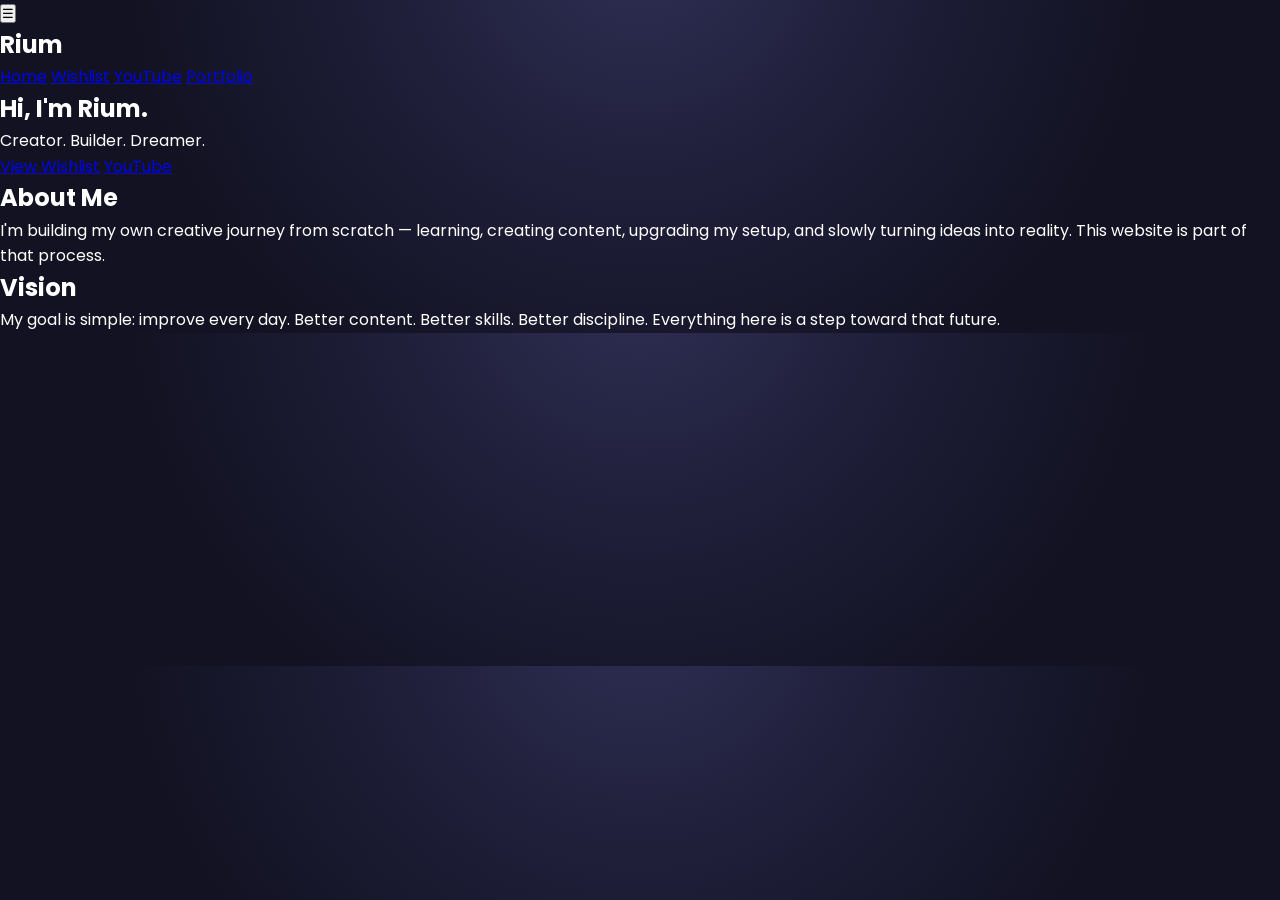
==== wishlist.html @ b9b8d80f "wishlist v1" ====
<!DOCTYPE html>
<html lang="en">
<head>
    <meta charset="UTF-8">
    <meta name="viewport" content="width=device-width, initial-scale=1.0">
    <title>Rium</title>
    <link href="https://fonts.googleapis.com/css2?family=Poppins:wght@300;400;600;800&display=swap" rel="stylesheet">
    <link rel="stylesheet" href="style.css">
</head>
<body>

<button class="menu-toggle" id="menuToggle">☰</button>
<div class="sidebar-overlay" id="sidebarOverlay"></div>

<aside class="sidebar" id="sidebar">
    <h2 class="logo">Rium</h2>
    <nav>
        <a href="index.html" class="active">Home</a>
        <a href="wishlist.html">Wishlist</a>
        <a href="#">YouTube</a>
        <a href="#">Portfolio</a>
    </nav>
</aside>

<main class="content home-page">

    <!-- HERO -->
    <section class="home-hero">
        <h1>Hi, I'm Rium.</h1>
        <p class="tagline">
            Creator. Builder. Dreamer.
        </p>

        <div class="home-buttons">
            <a href="wishlist.html" class="primary-btn">View Wishlist</a>
            <a href="#" class="secondary-btn">YouTube</a>
        </div>
    </section>

    <!-- ABOUT -->
    <section class="home-section">
        <h2>About Me</h2>
        <p>
            I'm building my own creative journey from scratch — learning,
            creating content, upgrading my setup, and slowly turning ideas into reality.
            This website is part of that process.
        </p>
    </section>

    <!-- VISION -->
    <section class="home-section">
        <h2>Vision</h2>
        <p>
            My goal is simple: improve every day.
            Better content. Better skills. Better discipline.
            Everything here is a step toward that future.
        </p>
    </section>

</main>

<script src="script.js"></script>
</body>
</html>
---- style.css ----
/* Base Reset */
* {
    box-sizing: border-box;
    margin: 0;
    padding: 0;
}

/* Body */
body {
    font-family: 'Poppins', sans-serif;
    background:
        radial-gradient(circle at 50% -20%, #2f2f55 0%, #1c1c35 40%, #121222 70%),
        linear-gradient(to bottom, #0f0f14, #0a0a12);
    background-color: #0f0f14;
    color: white;
    line-height: 1.6;
}


/* Container */
.container {
    max-width: 1100px;
    margin: auto;
    padding: 40px 20px;
}

/* Header */
.site-header {
    position: relative;
    text-align: center;
    padding: 40px 10px 50px 10px;

    background: linear-gradient(
        180deg,
        #ffffff 0%,
        #f5f5ff 50%,
        #e5e5ff 80%
    );
}

.site-header h1 {
    font-size: 3.4rem;
    font-weight: 800;
    position: relative;
    top: -25px;

    text-shadow:
        0 3px 0 #dcdcff,
        0 6px 20px rgba(0,0,0,0.5),
        0 15px 40px rgba(0,0,0,0.4);
}

.wave {
    position: absolute;
    bottom: 0;
    left: 0;
    width: 100%;
    height: 120px;
}

/* Hero */
.hero {
    text-align: center;
    margin-bottom: 40px;
}

.hero h2 {
    font-size: 2.8rem;
    font-weight: 600;
    margin-bottom: 15px;
}

.hero p {
    font-size: 1.1rem;
    opacity: 0.7;
}

/* Intro */
.intro {
    text-align: center;
    max-width: 650px;
    margin: 40px auto 100px auto;
    opacity: 0.8;
}

/* Wishlist Section */
.wishlist {
    text-align: center;
    margin-bottom: 120px;
}

.wishlist h2 {
    margin-bottom: 40px;
    font-size: 1.8rem;
}

/* Wishlist Grid */
.wishlist-grid {
    display: flex;
    justify-content: center;
    flex-wrap: wrap;
    gap: 30px;
}

/* Card */
.card {
    background: rgba(255, 255, 255, 0.05);
    backdrop-filter: blur(12px);
    padding: 30px;
    width: 320px;
    border-radius: 18px;
    transition: all 0.3s ease;
}

.card:hover {
    transform: translateY(-10px);
    box-shadow: 0 20px 40px rgba(0, 0, 0, 0.5);
}

.card h3 {
    margin-bottom: 10px;
}

.price {
    margin-bottom: 20px;
    font-weight: 600;
    opacity: 0.9;
}

/* Buttons */
.card-buttons {
    display: flex;
    justify-content: center;
    gap: 15px;
}

.card-buttons a {
    padding: 10px 18px;
    background: linear-gradient(135deg, #2a2a35, #3a3a45);
    color: white;
    text-decoration: none;
    border-radius: 10px;
    transition: all 0.3s ease;
    font-size: 0.9rem;
}

.card-buttons a:hover {
    transform: scale(1.07);
    background: linear-gradient(135deg, #3a3a45, #4a4a55);
}

/* Donation Section */
.donation {
    text-align: center;
    margin-bottom: 80px;
}

.donation h2 {
    margin-bottom: 20px;
}

.donation-box {
    display: inline-block;
    padding: 20px 30px;
    background: rgba(255, 255, 255, 0.05);
    border-radius: 14px;
    backdrop-filter: blur(10px);
}

.donation-box p {
    font-size: 0.9rem;
    opacity: 0.6;
}

.donation-box span {
    display: block;
    margin-top: 5px;
    font-weight: 600;
}

/* Footer */
footer {
    text-align: center;
    opacity: 0.6;
    font-size: 0.9rem;
}

/* Smooth Fade Animation */
@keyframes fadeInUp {
    from {
        opacity: 0;
        transform: translateY(25px);
    }
    to {
        opacity: 1;
        transform: translateY(0);
    }
}

section {
    animation: fadeInUp 0.8s ease forwards;
}

html {
    scroll-behavior: smooth;
}

.carousel-container {
    position: relative;
    overflow: hidden;
    padding: 80px 0;
}

.carousel-track {
    display: flex;
    gap: 30px;
    transition: transform 0.4s ease;
    
}

.carousel-track .card {
    flex: 0 0 320px;
    opacity: 0.5;
    transform: scale(0.85);
    transition: all 0.5s ease;
}

.carousel-track .card.active {
    opacity: 1;
    transform: scale(1);
}

.carousel-track {
    cursor: grab;
}

.carousel-track:active {
    cursor: grabbing;
}


/* Arrows */
.arrow {
    position: absolute;
    top: 50%;
    transform: translateY(-50%);
    background: rgba(255,255,255,0.1);
    border: none;
    color: white;
    font-size: 2rem;
    padding: 10px 15px;
    cursor: pointer;
    border-radius: 50%;
    backdrop-filter: blur(8px);
    transition: all 0.3s ease;
    z-index: 5;
}

.arrow:hover {
    background: rgba(255,255,255,0.2);
}

.arrow.left {
    left: 15px;
}

.arrow.right {
    right: 15px;
}

.arrow {
    font-size: 1.8rem;
}

.carousel-container::before,
.carousel-container::after {
    content: "";
    position: absolute;
    top: 0;
    width: 10%;
    height: 100%;
    z-index: 2;
    pointer-events: none;
}

.carousel-container::before {
    left: 0;
    background: linear-gradient(
        to right,
        rgba(15,15,20,1),
        rgba(15,15,20,0)
    );
}

.carousel-container::after {
    right: 0;
    background: linear-gradient(
        to left,
        rgba(15,15,20,1),
        rgba(15,15,20,0)
    );
}


@media (max-width: 768px) {
    .carousel-container::before,
    .carousel-container::after {
        width: 50px;
    }
}

.site-header svg {
    position: absolute;
    bottom: 0;
    left: 0;
    width: 100%;
    height: 120px;
    color: #20203b;
}

.card img {
    width: 100%;
    height: 180px;
    object-fit: contain;
    margin-bottom: 15px;
}
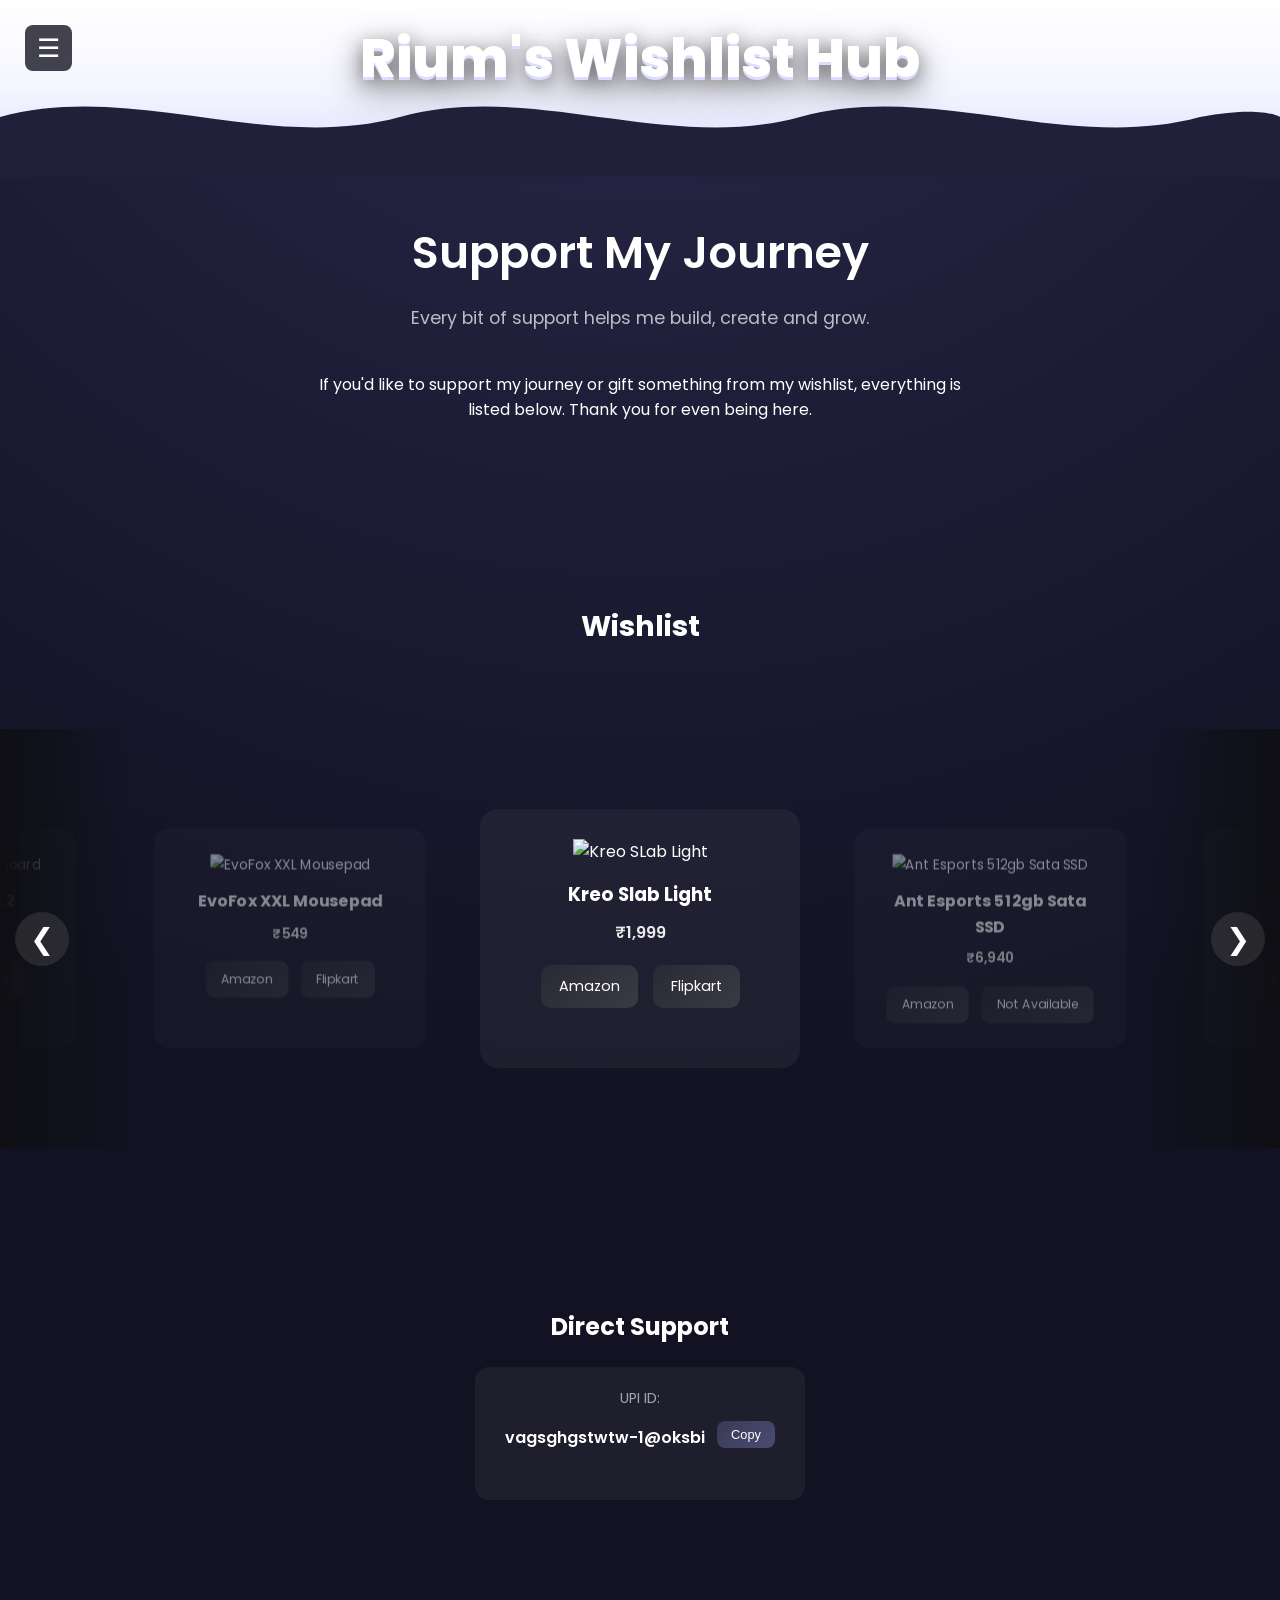
==== commit 9555bc6e: "wishlist v2" ====
--- a/wishlist.html
+++ b/wishlist.html
@@ -3,62 +3,244 @@
 <head>
     <meta charset="UTF-8">
     <meta name="viewport" content="width=device-width, initial-scale=1.0">
-    <title>Rium</title>
-    <link href="https://fonts.googleapis.com/css2?family=Poppins:wght@300;400;600;800&display=swap" rel="stylesheet">
+    <title>Rium's Wishlist Hub</title>
+
+    <meta name="description" content="Support Rium's creative journey. Wishlist and direct support options available.">
+
+    <link href="https://fonts.googleapis.com/css2?family=Poppins:wght@300;400;600&display=swap" rel="stylesheet">
     <link rel="stylesheet" href="style.css">
 </head>
+
 <body>
 
-<button class="menu-toggle" id="menuToggle">☰</button>
+    <button class="menu-toggle" id="menuToggle">☰</button>
+
 <div class="sidebar-overlay" id="sidebarOverlay"></div>
 
 <aside class="sidebar" id="sidebar">
     <h2 class="logo">Rium</h2>
     <nav>
-        <a href="index.html" class="active">Home</a>
+        <a href="index.html">Home</a>
         <a href="wishlist.html">Wishlist</a>
         <a href="#">YouTube</a>
         <a href="#">Portfolio</a>
     </nav>
 </aside>
 
-<main class="content home-page">
-
-    <!-- HERO -->
-    <section class="home-hero">
-        <h1>Hi, I'm Rium.</h1>
-        <p class="tagline">
-            Creator. Builder. Dreamer.
-        </p>
-
-        <div class="home-buttons">
-            <a href="wishlist.html" class="primary-btn">View Wishlist</a>
-            <a href="#" class="secondary-btn">YouTube</a>
+<!-- ===== HEADER (FULL WIDTH) ===== -->
+<header class="site-header">
+    <h1>Rium's Wishlist Hub</h1>
+
+    <svg class="wave" viewBox="0 0 1440 200" preserveAspectRatio="none">
+        <path fill="currentColor" d="
+            M0,100 
+            C150,40 300,160 450,100 
+            C600,40 750,160 900,100 
+            C1050,40 1200,160 1350,100 
+            C1420,80 1440,100 1440,100
+            L1440,200 
+            L0,200 
+            Z">
+        </path>
+    </svg>
+</header>
+
+<main>
+
+    <!-- ===== HERO + INTRO (CENTERED) ===== -->
+    <div class="container">
+
+        <section class="hero">
+            <h2>Support My Journey</h2>
+            <p>Every bit of support helps me build, create and grow.</p>
+        </section>
+
+        <section class="intro">
+            <p>
+                If you'd like to support my journey or gift something from my wishlist,
+                everything is listed below. Thank you for even being here.
+            </p>
+        </section>
+
+    </div>
+
+
+    <!-- ===== WISHLIST (FULL WIDTH CAROUSEL) ===== -->
+    <section class="wishlist">
+
+        <!-- Title centered -->
+        <div class="container">
+            <h2>Wishlist</h2>
         </div>
+
+        <!-- Carousel full width -->
+        <div class="carousel-container">
+            <button class="arrow left">&#10094;</button>
+
+            <div class="carousel-track">
+
+                <div class="card">
+    <img src="images/Kreo slab light.jpg" alt="Kreo SLab Light">
+    <h3>Kreo Slab Light</h3>
+    <p class="price">₹1,999</p>
+    <div class="card-buttons">
+        <a href="https://amzn.in/d/09AaaJld" target="_blank" rel="noopener noreferrer">Amazon</a>
+        <a href="https://dl.flipkart.com/s/zazI7KuuuN" target="_blank" rel="noopener noreferrer">Flipkart</a>
+
+    </div>
+</div>
+
+<div class="card">
+    <img src="images/Ant Esports 512gb Sata SSD.jpg" alt="Ant Esports 512gb Sata SSD">
+    <h3>Ant Esports 512gb Sata SSD</h3>
+    <p class="price">₹6,940</p>
+    <div class="card-buttons">
+        <a href="https://amzn.in/d/07KUwejp" target="_blank" rel="noopener noreferrer">Amazon</a>
+        <a href="#" class="disabled">Not Available</a>
+
+    </div>
+</div>
+
+
+                <div class="card">
+    <img src="images/BSC Trimmer.jpg" alt="BSC Trimmer">
+    <h3>BSC Trimmer</h3>
+    <p class="price">₹695</p>
+    <div class="card-buttons">
+        <a href="https://amzn.in/d/0gvyK3M8" target="_blank" rel="noopener noreferrer">Amazon</a>
+        <a href="https://dl.flipkart.com/s/zajmtvuuuN" target="_blank" rel="noopener noreferrer">Flipkart</a>
+
+    </div>
+</div>
+
+
+                <div class="card">
+    <img src="images/mountup monitor arm.jpg" alt="MountUp Monitor Arm">
+    <h3>MountUp Monitor Arm</h3>
+    <p class="price">₹2,999</p>
+    <div class="card-buttons">
+        <a href="https://amzn.in/d/072J6yws" target="_blank" rel="noopener noreferrer">Amazon</a>
+        <a href="#" class="disabled">Not Available</a>
+    </div>
+</div>
+
+
+                <div class="card">
+    <img src="images/fifine k669b microphone.jpg" alt="FIFINE K669B Microphone">
+    <h3>FIFINE K669B Mic</h3>
+    <p class="price">₹2,790</p>
+    <div class="card-buttons">
+        <a href="https://amzn.in/d/07ovGMdM" target="_blank" rel="noopener noreferrer">Amazon</a>
+        <a href="https://dl.flipkart.com/s/7!XWo6NNNN" target="_blank" rel="noopener noreferrer">Flipkart</a>
+    </div>
+</div>
+
+
+               <div class="card">
+    <img src="images/razer blackshark v2 x headphones.jpg" alt="Razer Blackshark V2 X">
+    <h3>Razer Blackshark V2 X</h3>
+    <p class="price">₹4,499</p>
+    <div class="card-buttons">
+        <a href="https://amzn.in/d/0hzmNQyw" target="_blank" rel="noopener noreferrer">Amazon</a>
+        <a href="#" class="disabled">Not Available</a>
+    </div>
+</div>
+
+
+                <div class="card">
+    <img src="images/iqoo 15.jpg" alt="iQOO 15 16GB 512GB">
+    <h3>iQOO 15 (16GB / 512GB)</h3>
+    <p class="price">₹79,999</p>
+    <div class="card-buttons">
+        <a href="https://amzn.in/d/0auwZ6Yh" target="_blank" rel="noopener noreferrer">Amazon</a>
+        <a href="https://dl.flipkart.com/s/zTsOwsuuuN" target="_blank" rel="noopener noreferrer">Flipkart</a>
+    </div>
+</div>
+
+            <div class="card">
+    <img src="images/astride office chair.jpg" alt="Astride Office Chair">
+    <h3>Astride Office Chair</h3>
+    <p class="price">₹4,999</p>
+    <div class="card-buttons">
+        <a href="https://amzn.in/d/06FuKDm0" target="_blank" rel="noopener noreferrer">Amazon</a>
+        <a href="https://dl.flipkart.com/s/zURNzCuuuN" target="_blank" rel="noopener noreferrer">Flipkart</a>
+
+    </div>
+</div>
+             
+              <div class="card">
+    <img src="images/Kreo owl full hd webcam.jpg" alt="Kreo Owl Full HD Webcam">
+    <h3>Kreo Owl FHD Webcam</h3>
+    <p class="price">₹3,799</p>
+    <div class="card-buttons">
+       <a href="https://amzn.in/d/06jzvFdo" target="_blank" rel="noopener noreferrer">Amazon</a>
+       <a href="https://dl.flipkart.com/s/7I8qpLNNNN" target="_blank" rel="noopener noreferrer">Flipkart</a>
+
+    </div>
+</div>
+
+              <div class="card">
+    <img src="images/hyper x pulsefire haste 2 core mouse.jpg" alt="HyperX Pulsefire Haste 2 Core">
+    <h3>HyperX Pulsefire Haste 2</h3>
+    <p class="price">₹3,690</p>
+    <div class="card-buttons">
+        <a href="https://amzn.in/d/0cAlEpp3" target="_blank" rel="noopener noreferrer">Amazon</a>
+        <a href="#" class="disabled">Not Available</a>
+    </div>
+</div>
+
+               <div class="card">
+    <img src="images/evofox katana x2 keyboard.jpg" alt="EvoFox Katana X2 Keyboard">
+    <h3>EvoFox Katana X2</h3>
+    <p class="price">₹1,899</p>
+    <div class="card-buttons">
+       <a href="https://amzn.in/d/0eO4UZ2t" target="_blank" rel="noopener noreferrer">Amazon</a>
+       <a href="https://dl.flipkart.com/s/zU7hxhuuuN" target="_blank" rel="noopener noreferrer">Flipkart</a>
+
+    </div>
+</div>
+            
+             <div class="card">
+    <img src="images/evofox xxl mosuepad.jpg" alt="EvoFox XXL Mousepad">
+    <h3>EvoFox XXL Mousepad</h3>
+    <p class="price">₹549</p>
+    <div class="card-buttons">
+        <a href="https://amzn.in/d/0cxdEtBg" target="_blank" rel="noopener noreferrer">Amazon</a>
+        <a href="https://dl.flipkart.com/s/zUWdyCuuuN" target="_blank" rel="noopener noreferrer">Flipkart</a>
+
+    </div>
+</div>
+
+            </div>
+
+            <button class="arrow right">&#10095;</button>
+        </div>
+
     </section>
 
-    <!-- ABOUT -->
-    <section class="home-section">
-        <h2>About Me</h2>
-        <p>
-            I'm building my own creative journey from scratch — learning,
-            creating content, upgrading my setup, and slowly turning ideas into reality.
-            This website is part of that process.
-        </p>
-    </section>
-
-    <!-- VISION -->
-    <section class="home-section">
-        <h2>Vision</h2>
-        <p>
-            My goal is simple: improve every day.
-            Better content. Better skills. Better discipline.
-            Everything here is a step toward that future.
-        </p>
-    </section>
+
+    <!-- ===== DONATION (CENTERED AGAIN) ===== -->
+    <div class="container">
+        
+        <section class="donation">
+    <h2>Direct Support</h2>
+    <div class="donation-box">
+        <p>UPI ID:</p>
+
+        <div class="upi-wrapper">
+            <span id="upi-id">vagsghgstwtw-1@oksbi</span>
+            <button id="copy-btn">Copy</button>
+        </div>
+
+        <div id="copy-feedback">Copied!</div>
+    </div>
+</section>
+
+    </div>
 
 </main>
 
 <script src="script.js"></script>
+
 </body>
 </html>
--- a/style.css
+++ b/style.css
@@ -1,3 +1,47 @@
+/* ======= LAYOUT ======= */
+
+.layout {
+    display: flex;
+    min-height: 100vh;
+}
+
+.sidebar {
+    width: 240px;
+    background: #141422;
+    padding: 40px 20px;
+    display: flex;
+    flex-direction: column;
+}
+
+.logo {
+    margin-bottom: 40px;
+    font-size: 1.4rem;
+}
+
+.sidebar nav {
+    display: flex;
+    flex-direction: column;
+    gap: 20px;
+}
+
+.sidebar nav a {
+    text-decoration: none;
+    color: white;
+    opacity: 0.8;
+    transition: 0.3s;
+}
+
+.sidebar nav a:hover {
+    opacity: 1;
+    transform: translateX(5px);
+}
+
+.content {
+    flex: 1;
+    padding: 60px;
+}
+
+
 /* Base Reset */
 * {
     box-sizing: border-box;
@@ -203,6 +247,7 @@
 
 html {
     scroll-behavior: smooth;
+     scroll-padding-top: 120px;
 }
 
 .carousel-container {
@@ -325,3 +370,192 @@
     margin-bottom: 15px;
 }
 
+.upi-wrapper {
+    display: flex;
+    align-items: center;
+    justify-content: center;
+    gap: 12px;
+    margin-top: 10px;
+}
+
+#copy-btn {
+    padding: 6px 14px;
+    font-size: 0.8rem;
+    border: none;
+    border-radius: 8px;
+    background: linear-gradient(135deg, #3a3a55, #4a4a75);
+    color: white;
+    cursor: pointer;
+    transition: all 0.25s ease;
+}
+
+#copy-btn:hover {
+    transform: scale(1.05);
+    background: linear-gradient(135deg, #4a4a75, #5a5a95);
+}
+
+#copy-feedback {
+    margin-top: 8px;
+    font-size: 0.85rem;
+    opacity: 0;
+    transition: opacity 0.3s ease;
+    color: #9effc7;
+}
+
+/* ===== COLLAPSIBLE SIDEBAR ===== */
+
+.menu-toggle {
+    position: fixed;
+    top: 25px;
+    left: 25px;
+    font-size: 1.6rem;
+    background: rgba(20,20,35,0.8);
+    color: white;
+    border: none;
+    border-radius: 8px;
+    padding: 8px 12px;
+    cursor: pointer;
+    z-index: 1100;
+    backdrop-filter: blur(10px);
+}
+
+.sidebar {
+    position: fixed;
+    top: 0;
+    left: -260px;
+    width: 240px;
+    height: 100vh;
+    background: #141422;
+    padding: 60px 25px;
+    transition: left 0.3s ease;
+    z-index: 1200;
+    display: flex;
+    flex-direction: column;
+}
+
+.sidebar.active {
+    left: 0;
+}
+
+.sidebar .logo {
+    margin-bottom: 40px;
+}
+
+.sidebar nav {
+    display: flex;
+    flex-direction: column;
+    gap: 20px;
+}
+
+.sidebar nav a {
+    text-decoration: none;
+    color: white;
+    opacity: 0.8;
+    transition: 0.3s;
+}
+
+.sidebar nav a:hover {
+    opacity: 1;
+    transform: translateX(6px);
+}
+
+.sidebar-overlay {
+    position: fixed;
+    inset: 0;
+    background: rgba(0,0,0,0.5);
+    opacity: 0;
+    pointer-events: none;
+    transition: 0.3s;
+    z-index: 1150;
+}
+
+.sidebar-overlay.active {
+    opacity: 1;
+    pointer-events: all;
+}
+
+.sidebar nav a.active {
+    opacity: 1;
+    font-weight: 600;
+}
+
+/* ========================= */
+/* HOME PAGE */
+/* ========================= */
+
+.home-page {
+    max-width: 900px;
+    margin: auto;
+    padding: 120px 20px;
+}
+
+.home-hero {
+    text-align: center;
+    margin-bottom: 120px;
+}
+
+.home-hero h1 {
+    font-size: 3.5rem;
+    font-weight: 800;
+    margin-bottom: 15px;
+
+    background: linear-gradient(90deg, #ffffff, #cfcfff);
+    background-clip: text;
+    -webkit-background-clip: text;
+
+    color: transparent;
+}
+
+.tagline {
+    font-size: 1.2rem;
+    opacity: 0.7;
+    margin-bottom: 40px;
+}
+
+.home-buttons {
+    display: flex;
+    justify-content: center;
+    gap: 20px;
+}
+
+.primary-btn,
+.secondary-btn {
+    padding: 12px 28px;
+    border-radius: 12px;
+    text-decoration: none;
+    font-weight: 600;
+    transition: 0.3s ease;
+}
+
+.primary-btn {
+    background: linear-gradient(135deg, #5f6bff, #8a6bff);
+    color: white;
+}
+
+.primary-btn:hover {
+    transform: translateY(-4px);
+    box-shadow: 0 10px 25px rgba(100,100,255,0.4);
+}
+
+.secondary-btn {
+    background: rgba(255,255,255,0.08);
+    color: white;
+}
+
+.secondary-btn:hover {
+    background: rgba(255,255,255,0.15);
+}
+
+.home-section {
+    margin-bottom: 100px;
+}
+
+.home-section h2 {
+    margin-bottom: 20px;
+    font-size: 1.8rem;
+}
+
+.home-section p {
+    opacity: 0.8;
+    line-height: 1.8;
+}
